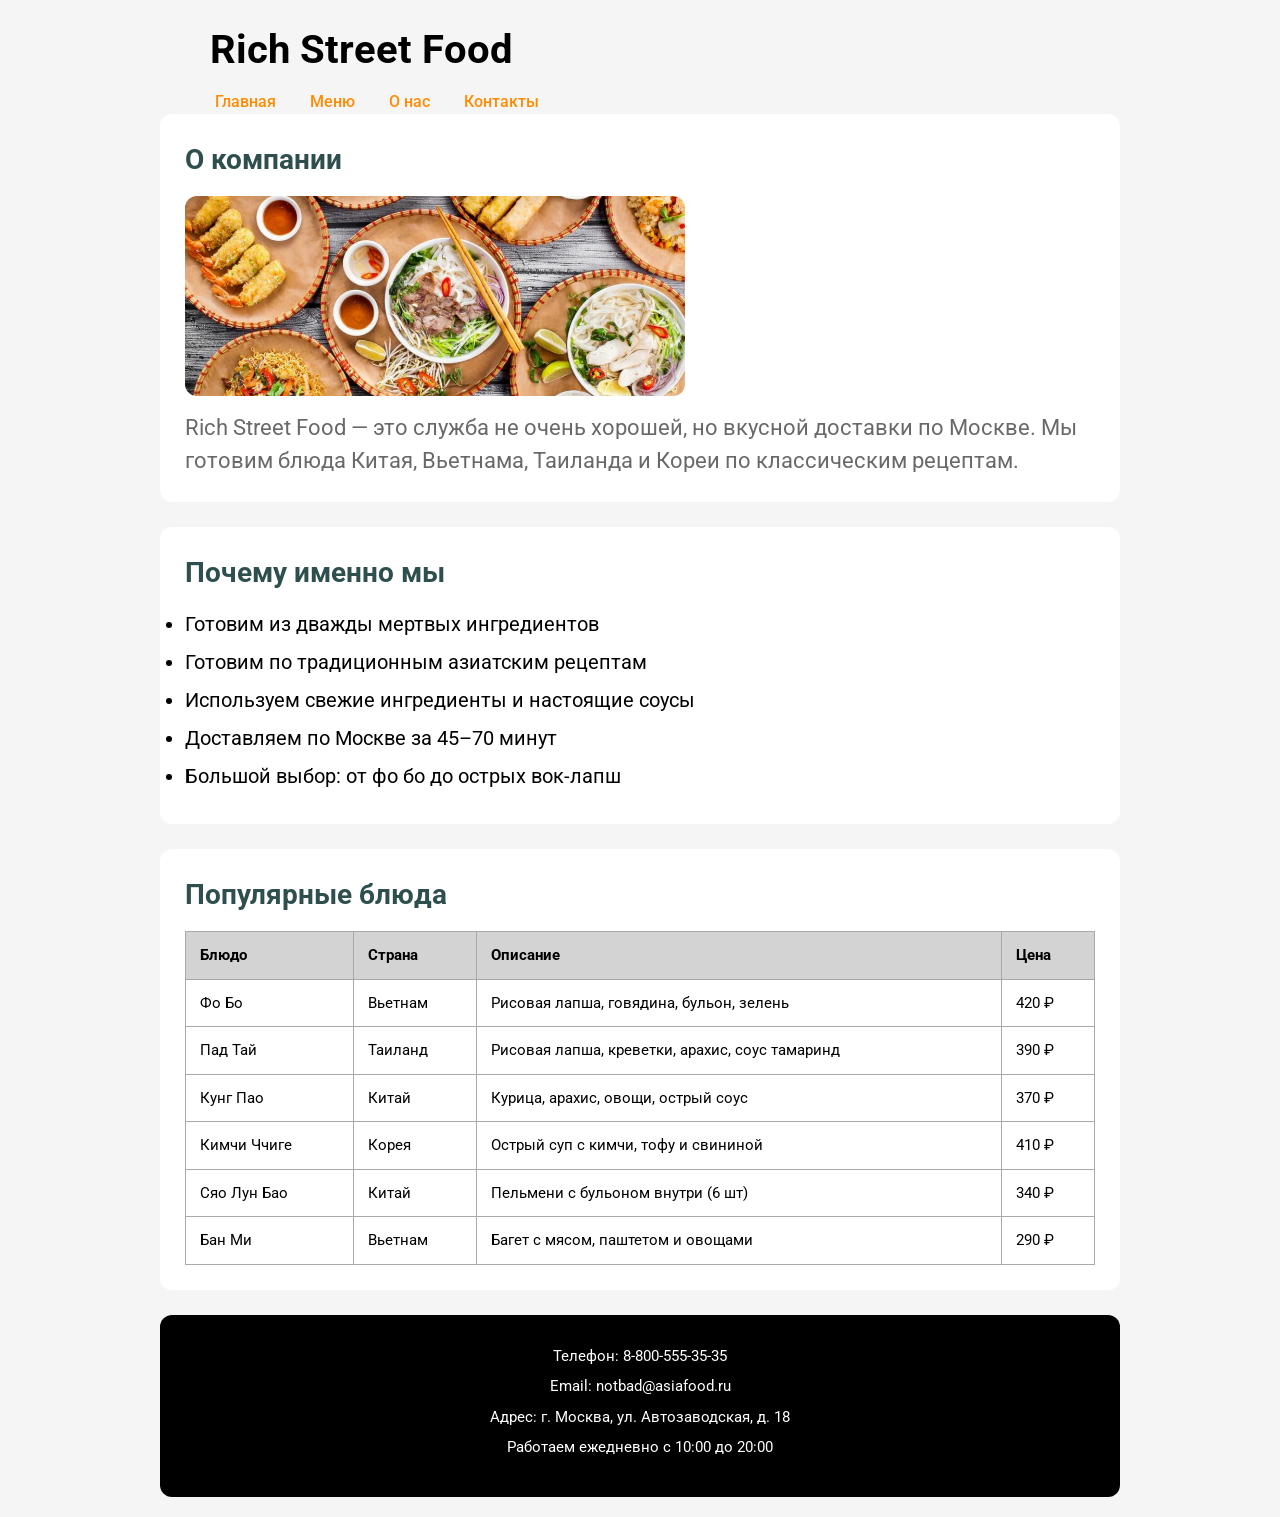
==== index.html @ fc6484b2 "1st version site" ====
<!DOCTYPE html>
<html lang="ru">
<head>
    <meta charset="UTF-8">
    <meta name="viewport" content="width=device-width, initial-scale=1.0">
    <title>RichStreetFood_EvdokimovAD</title>
    <link rel="preconnect" href="https://fonts.googleapis.com">
    <link rel="preconnect" href="https://fonts.gstatic.com" crossorigin>
    <link href="https://fonts.googleapis.com/css2?family=Roboto:wght@400;500;700&display=swap" rel="stylesheet">
    <link rel="stylesheet" href="style.css">
</head>
<body>
    <h1>
        Rich Street Food
    </h1>
    <nav>
        <a href="#">Главная</a>
        <a href="#">Меню</a>
        <a href="#">О нас</a>
        <a href="#contacts">Контакты</a>
    </nav>
    <main>
        <section class = "about">
            <h2>О компании</h2>
            <img src="images/obed.jpg" alt="Супер крутой дорогой стритфуд" width="500" >
            <p>
                Rich Street Food — это служба не очень хорошей, но вкусной доставки по Москве.
                Мы готовим блюда Китая, Вьетнама, Таиланда и Кореи по классическим рецептам.
            </p>
        </section>
        <section class = "advantages">
            <h2>Почему именно мы</h2>
            <ul>
                <li>Готовим из дважды мертвых ингредиентов</li>
                <li>Готовим по традиционным азиатским рецептам</li>
                <li>Используем свежие ингредиенты и настоящие соусы</li>
                <li>Доставляем по Москве за 45–70 минут</li>
                <li>Большой выбор: от фо бо до острых вок-лапш</li>

            </ul>
        </section>
        <section class="menu">
            <h2>Популярные блюда</h2>
            <table>
                <thead>
                    <tr>
                        <th>Блюдо</th>
                        <th>Страна</th>
                        <th>Описание</th>
                        <th>Цена</th>
                    </tr>
                </thead>
                <tbody>
                    <tr>
                        <td>Фо Бо</td>
                        <td>Вьетнам</td>
                        <td>Рисовая лапша, говядина, бульон, зелень</td>
                        <td>420 ₽</td>
                    </tr>
                    <tr>
                        <td>Пад Тай</td>
                        <td>Таиланд</td>
                        <td>Рисовая лапша, креветки, арахис, соус тамаринд</td>
                        <td>390 ₽</td>
                    </tr>
                    <tr>
                        <td>Кунг Пао</td>
                        <td>Китай</td>
                        <td>Курица, арахис, овощи, острый соус</td>
                        <td>370 ₽</td>
                    </tr>
                    <tr>
                        <td>Кимчи Ччиге</td>
                        <td>Корея</td>
                        <td>Острый суп с кимчи, тофу и свининой</td>
                        <td>410 ₽</td>
                    </tr>
                    <tr>
                        <td>Сяо Лун Бао</td>
                        <td>Китай</td>
                        <td>Пельмени с бульоном внутри (6 шт)</td>
                        <td>340 ₽</td>
                    </tr>
                    <tr>
                        <td>Бан Ми</td>
                        <td>Вьетнам</td>
                        <td>Багет с мясом, паштетом и овощами</td>
                        <td>290 ₽</td>
                    </tr>
                </tbody>
            </table>
        </section>
    </main>
    <footer id="contacts">
        <p>Телефон: 8-800-555-35-35</p>
        <p>Email: notbad@asiafood.ru</p>
        <p>Адрес: г. Москва, ул. Автозаводская, д. 18</p>
        <p>Работаем ежедневно с 10:00 до 20:00</p>
    </footer>
</body>
</html>
---- style.css ----
* {
    margin: 0;
    padding: 0;
    box-sizing: border-box;
}

body {
    font-family: 'Roboto', sans-serif;
    font-size: 16px;
    color: black;
    line-height: 1.5;
    max-width: 1000px;
    margin: 0 auto;
    padding: 20px;
    background-color: whitesmoke;
}

header {
    background-color: white;
    padding: 25px 20px;
    margin-bottom: 30px;
    text-align: center;
    border-radius: 12px;
}
h1 {
    font-size: 40px;
    margin-left: 50px
}

nav {
    margin-top: 10px;
    margin-left: 40px;
}

nav a {
    text-decoration: none;
    font-family: 'Roboto', sans-serif;
    font-size: 16px;
    color: darkorange;
    margin: 0 15px;
    font-weight: 500;
}

nav a:hover {
    color: orangered;
}

section {
    background-color: white;
    padding: 25px;
    margin-bottom: 25px;
    border-radius: 12px;
}

section h2 {
    font-size: 28px;
    font-weight: 700;
    color: darkslategray;
    margin-bottom: 15px;
}

.about img {
    width: 100%;
    max-width: 500px;
    height: auto;
    display: block;
    margin-bottom: 15px;
    border-radius: 12px;
}

.about p {
    font-size: 22px;
    color: dimgray;
}

.advantages ul {
    margin-left: 30;
}

.advantages li {
    margin-bottom: 8px;
    font-size: 20px;
}

table {
    width: 100%;
    border-collapse: collapse;
    margin-top: 8px;
}

th, td {
    border: 1px solid darkgray;
    padding: 12px 14px;
    text-align: left;
    font-size: 15px;
}

th {
    background-color: lightgray;
    font-weight: 700;
}

footer {
    background-color: black;
    color: white;
    padding: 30px 20px;
    margin-top: 20px;
    border-radius: 12px;
    text-align: center;
}

footer p {
    margin-bottom: 8px;
    font-size: 15px;
}

footer a {
    text-decoration: none;
    font-family: 'Roboto', sans-serif;
    font-size: 15px;
    color: orange;
}

footer a:hover {
    color: white;
}
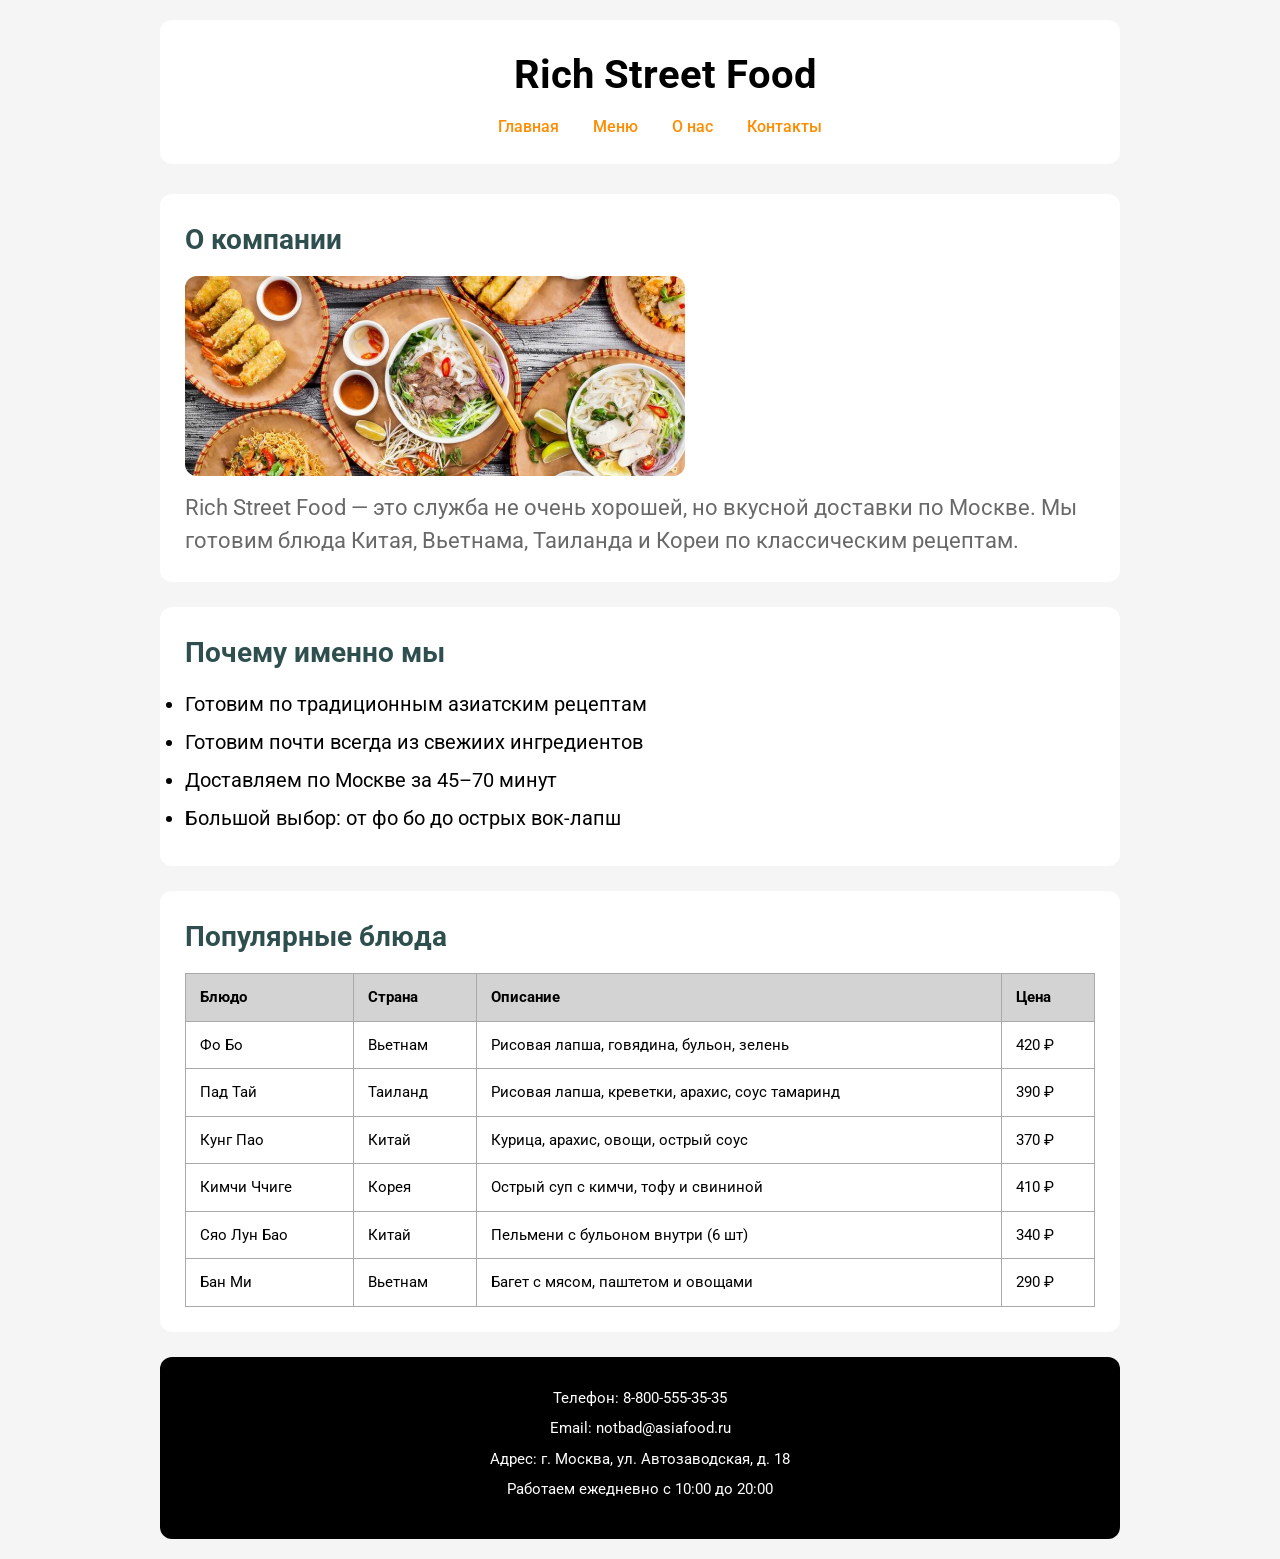
==== commit 9bdc8f91: "криво, но пока без css" ====
--- a/index.html
+++ b/index.html
@@ -10,15 +10,17 @@
     <link rel="stylesheet" href="style.css">
 </head>
 <body>
-    <h1>
-        Rich Street Food
-    </h1>
-    <nav>
-        <a href="#">Главная</a>
-        <a href="#">Меню</a>
-        <a href="#">О нас</a>
-        <a href="#contacts">Контакты</a>
-    </nav>
+    <header>
+        <h1>
+            Rich Street Food
+        </h1>
+        <nav>
+            <a href="index.html">Главная</a>
+            <a href="menu.html">Меню</a>
+            <a href="#">О нас</a>
+            <a href="#contacts">Контакты</a>
+        </nav>
+    </header>
     <main>
         <section class = "about">
             <h2>О компании</h2>
@@ -31,9 +33,8 @@
         <section class = "advantages">
             <h2>Почему именно мы</h2>
             <ul>
-                <li>Готовим из дважды мертвых ингредиентов</li>
                 <li>Готовим по традиционным азиатским рецептам</li>
-                <li>Используем свежие ингредиенты и настоящие соусы</li>
+                <li>Готовим почти всегда из свежиих ингредиентов</li>
                 <li>Доставляем по Москве за 45–70 минут</li>
                 <li>Большой выбор: от фо бо до острых вок-лапш</li>
 
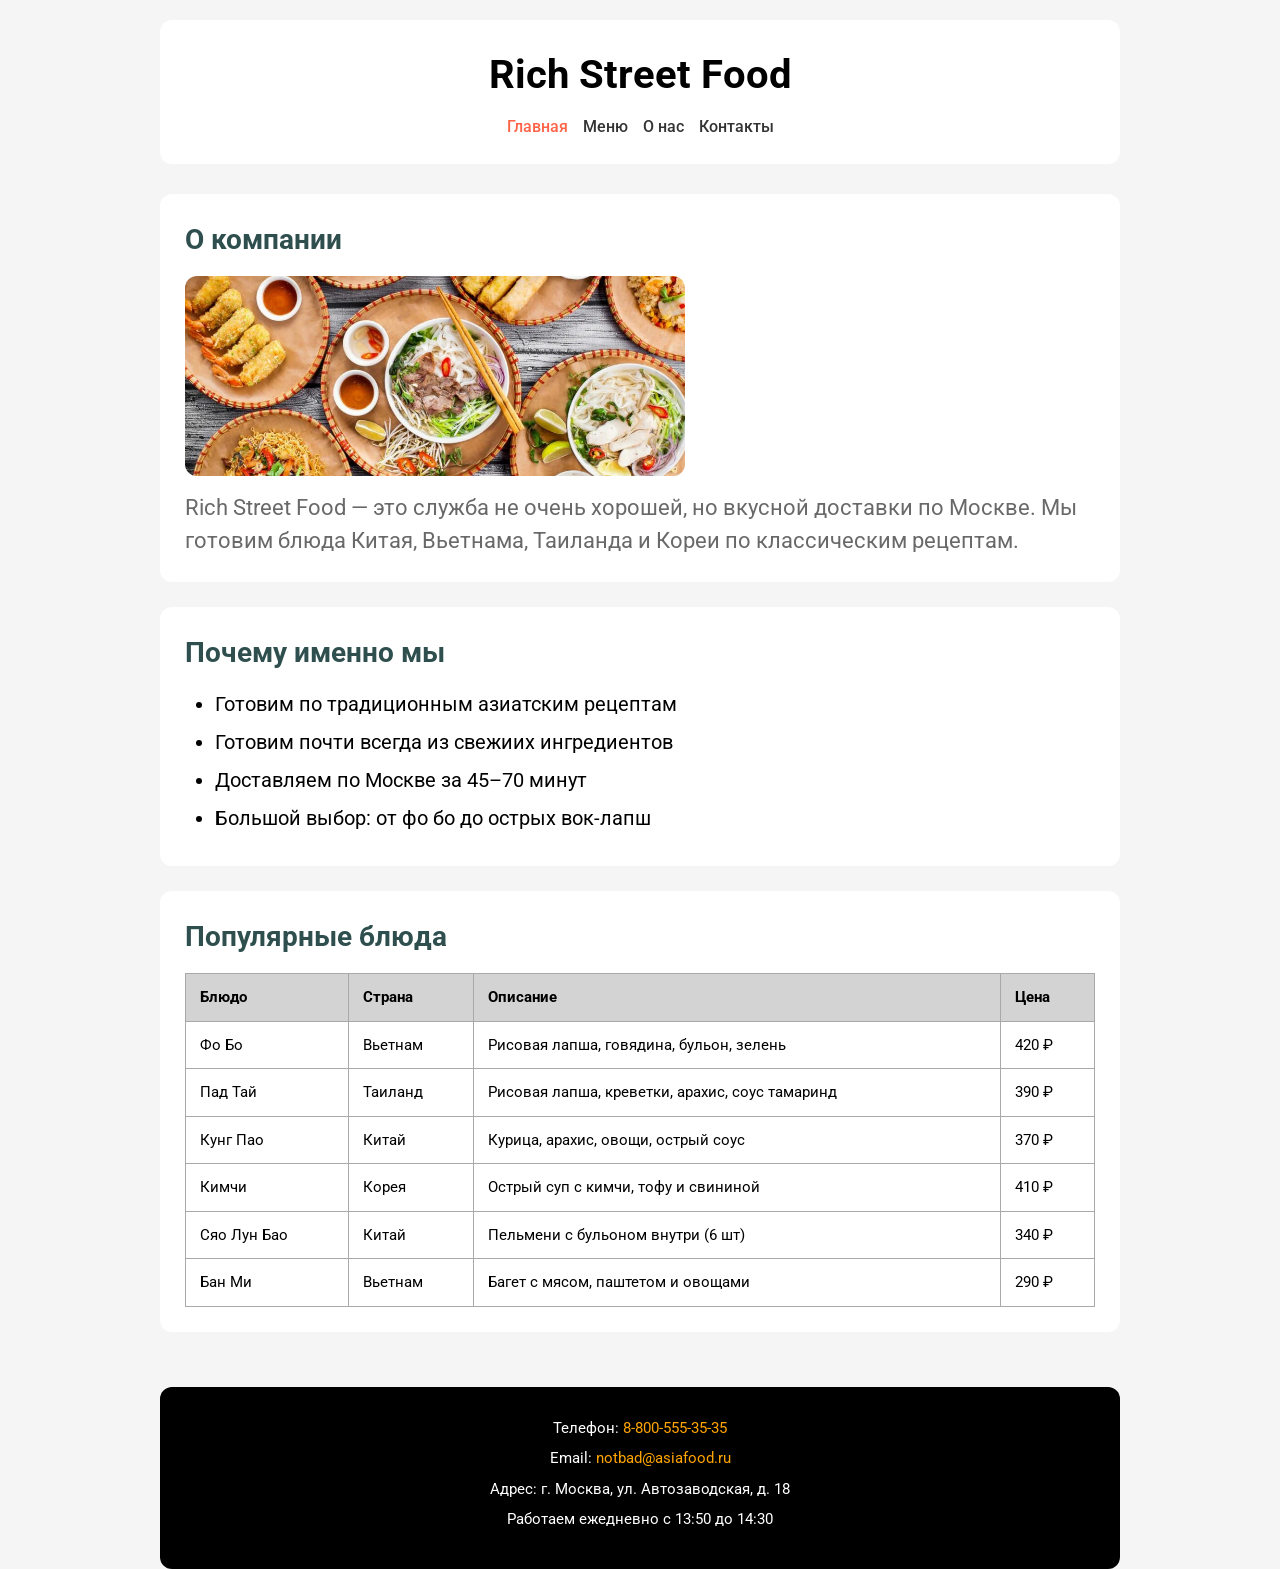
==== commit d9e31f6c: "v2 версия с css" ====
--- a/index.html
+++ b/index.html
@@ -10,19 +10,20 @@
     <link rel="stylesheet" href="style.css">
 </head>
 <body>
+    <div class="wrapper">
     <header>
         <h1>
             Rich Street Food
         </h1>
         <nav>
-            <a href="index.html">Главная</a>
+            <a href="index.html" id="active">Главная</a>
             <a href="menu.html">Меню</a>
-            <a href="#">О нас</a>
+            <a href="#about">О нас</a>
             <a href="#contacts">Контакты</a>
         </nav>
     </header>
     <main>
-        <section class = "about">
+        <section class="about" id="about">
             <h2>О компании</h2>
             <img src="images/obed.jpg" alt="Супер крутой дорогой стритфуд" width="500" >
             <p>
@@ -71,7 +72,7 @@
                         <td>370 ₽</td>
                     </tr>
                     <tr>
-                        <td>Кимчи Ччиге</td>
+                        <td>Кимчи</td>
                         <td>Корея</td>
                         <td>Острый суп с кимчи, тофу и свининой</td>
                         <td>410 ₽</td>
@@ -93,10 +94,11 @@
         </section>
     </main>
     <footer id="contacts">
-        <p>Телефон: 8-800-555-35-35</p>
-        <p>Email: notbad@asiafood.ru</p>
+        <p>Телефон: <a href="tel:+78005553535">8-800-555-35-35</a></p>
+        <p>Email: <a href="mailto:notbad@asiafood.ru">notbad@asiafood.ru</a></p>
         <p>Адрес: г. Москва, ул. Автозаводская, д. 18</p>
-        <p>Работаем ежедневно с 10:00 до 20:00</p>
+        <p>Работаем ежедневно с 13:50 до 14:30</p>
     </footer>
+    </div>
 </body>
 </html>
--- a/style.css
+++ b/style.css
@@ -2,6 +2,10 @@
     margin: 0;
     padding: 0;
     box-sizing: border-box;
+}
+
+html, body {
+    height: 100%;
 }
 
 body {
@@ -15,6 +19,12 @@
     background-color: whitesmoke;
 }
 
+.wrapper {
+    min-height: 100%;
+    display: flex;
+    flex-direction: column;
+}
+
 header {
     background-color: white;
     padding: 25px 20px;
@@ -24,25 +34,36 @@
 }
 h1 {
     font-size: 40px;
-    margin-left: 50px
 }
 
 nav {
+    display: flex;
+    justify-content: center;
+    gap: 15px;
+    flex-wrap: wrap;
     margin-top: 10px;
-    margin-left: 40px;
 }
 
 nav a {
     text-decoration: none;
     font-family: 'Roboto', sans-serif;
     font-size: 16px;
-    color: darkorange;
-    margin: 0 15px;
+    color: #333;
     font-weight: 500;
 }
 
 nav a:hover {
-    color: orangered;
+    color: tomato;
+}
+
+#active {
+    color: tomato;
+}
+
+main {
+    flex: 1 0 auto;
+    padding: 0;
+    margin-bottom: 10px;
 }
 
 section {
@@ -74,7 +95,7 @@
 }
 
 .advantages ul {
-    margin-left: 30;
+    margin-left: 30px;
 }
 
 .advantages li {
@@ -123,4 +144,45 @@
 
 footer a:hover {
     color: white;
+}
+
+/* Медиа-запросы (главная страница) */
+@media (max-width: 800px) {
+    .about img {
+        width: 500px;
+    }
+
+    nav {
+        justify-content: space-between;
+    }
+}
+
+@media (max-width: 600px) {
+    h1 {
+        text-align: center;
+    }
+
+    nav {
+        flex-direction: column;
+        align-items: center;
+    }
+
+    nav a {
+        font-size: 20px;
+    }
+
+    .about img {
+        width: 100%;
+        max-width: none;
+    }
+
+    table, th, td {
+        font-size: 13px;
+    }
+}
+
+@media (max-width: 400px) {
+    table, th, td {
+        font-size: 11px;
+    }
 }
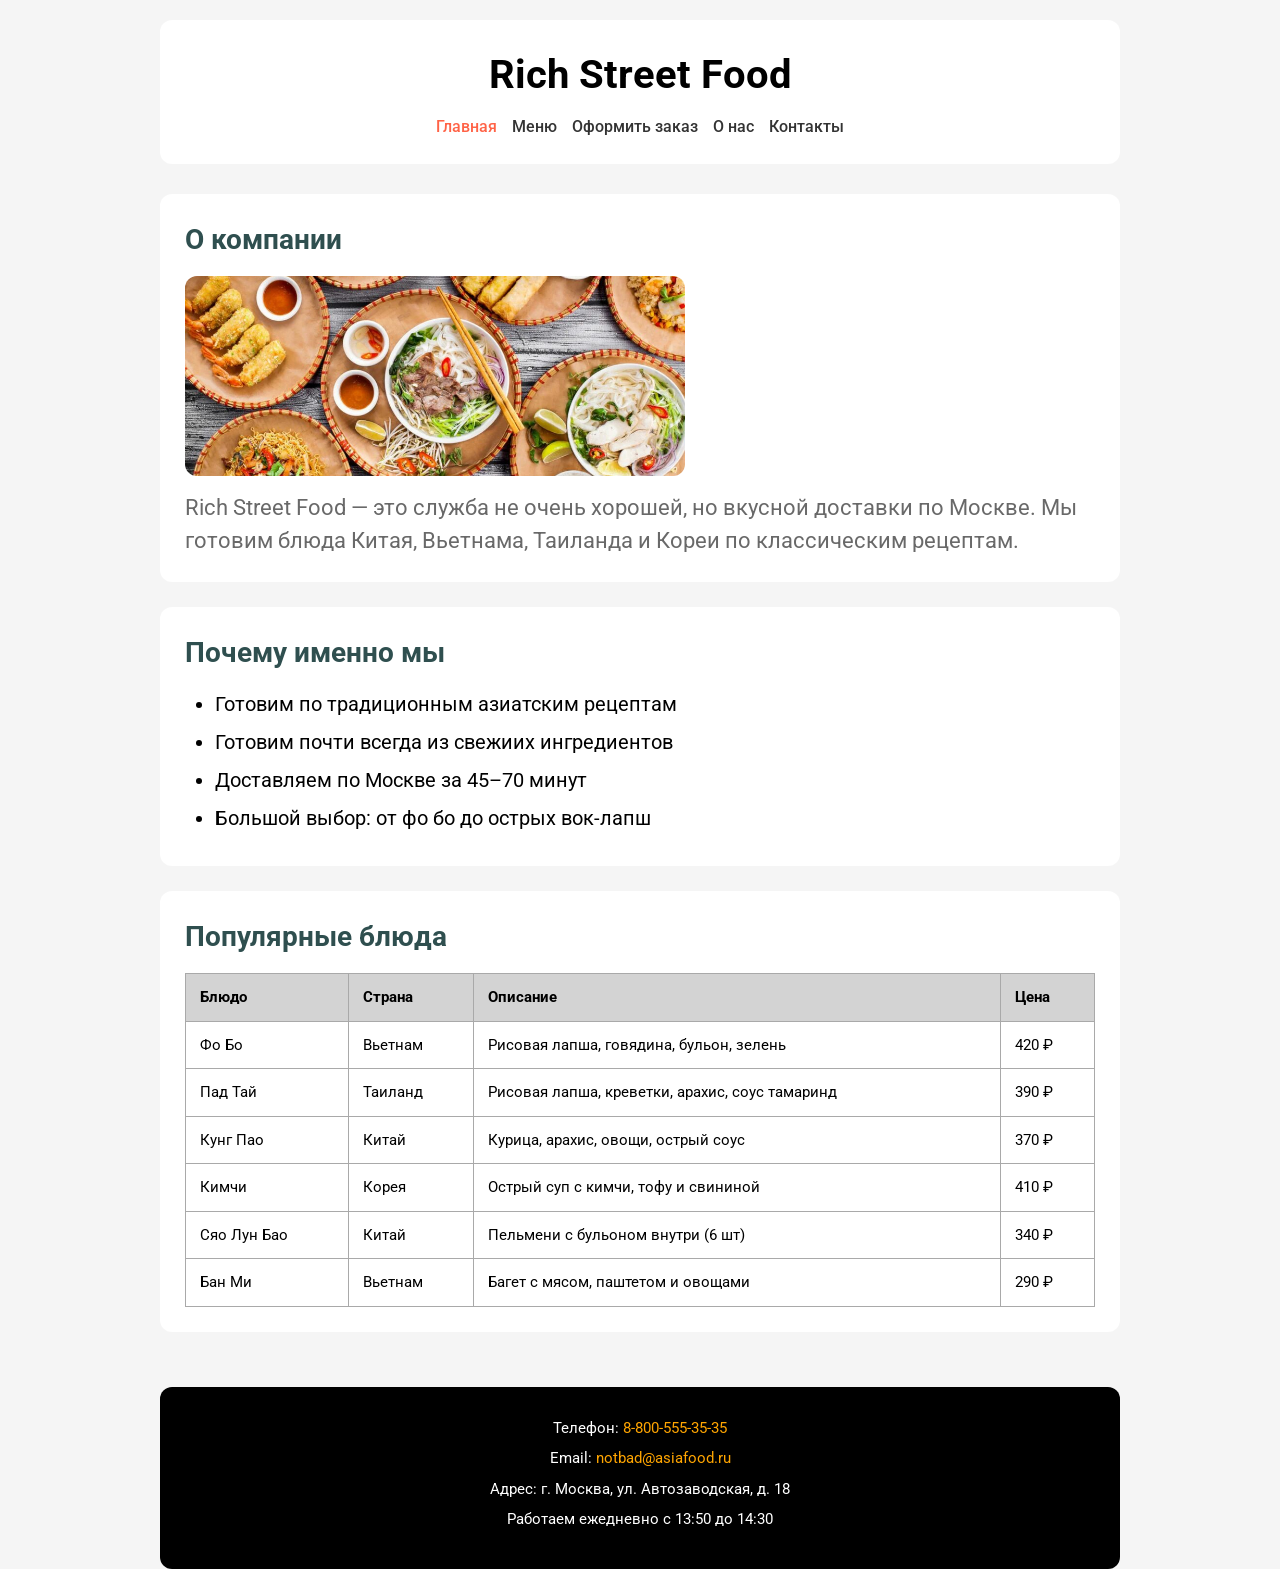
==== commit 9d37395b: "До лр8" ====
--- a/index.html
+++ b/index.html
@@ -7,7 +7,7 @@
     <link rel="preconnect" href="https://fonts.googleapis.com">
     <link rel="preconnect" href="https://fonts.gstatic.com" crossorigin>
     <link href="https://fonts.googleapis.com/css2?family=Roboto:wght@400;500;700&display=swap" rel="stylesheet">
-    <link rel="stylesheet" href="style.css">
+    <link rel="stylesheet" href="styles/style.css">
 </head>
 <body>
     <div class="wrapper">
@@ -18,6 +18,7 @@
         <nav>
             <a href="index.html" id="active">Главная</a>
             <a href="menu.html">Меню</a>
+            <a href="order.html">Оформить заказ</a>
             <a href="#about">О нас</a>
             <a href="#contacts">Контакты</a>
         </nav>
@@ -93,6 +94,7 @@
             </table>
         </section>
     </main>
+    
     <footer id="contacts">
         <p>Телефон: <a href="tel:+78005553535">8-800-555-35-35</a></p>
         <p>Email: <a href="mailto:notbad@asiafood.ru">notbad@asiafood.ru</a></p>
--- a/styles/style.css
+++ b/styles/style.css
@@ -0,0 +1,193 @@
+* {
+    margin: 0;
+    padding: 0;
+    box-sizing: border-box;
+}
+
+html, body {
+    height: 100%;
+}
+
+body {
+    font-family: 'Roboto', sans-serif;
+    font-size: 16px;
+    color: black;
+    line-height: 1.5;
+    max-width: 1000px;
+    margin: 0 auto;
+    padding: 20px;
+    background-color: whitesmoke;
+}
+
+.wrapper {
+    min-height: 100%;
+    display: flex;
+    flex-direction: column;
+}
+
+header {
+    background-color: white;
+    padding: 25px 20px;
+    margin-bottom: 30px;
+    text-align: center;
+    border-radius: 12px;
+}
+h1 {
+    font-size: 40px;
+}
+
+nav {
+    display: flex;
+    justify-content: center;
+    gap: 15px;
+    flex-wrap: wrap;
+    margin-top: 10px;
+}
+
+nav a {
+    text-decoration: none;
+    font-family: 'Roboto', sans-serif;
+    font-size: 16px;
+    color: #333;
+    font-weight: 500;
+}
+
+nav a:hover {
+    color: tomato;
+}
+
+#active {
+    color: tomato;
+}
+
+main {
+    flex: 1 0 auto;
+    padding: 0;
+    margin-bottom: 10px;
+}
+
+section {
+    background-color: white;
+    padding: 25px;
+    margin-bottom: 25px;
+    border-radius: 12px;
+}
+
+section h2 {
+    font-size: 28px;
+    font-weight: 700;
+    color: darkslategray;
+    margin-bottom: 15px;
+}
+
+.about img {
+    width: 100%;
+    max-width: 500px;
+    height: auto;
+    display: block;
+    margin-bottom: 15px;
+    border-radius: 12px;
+}
+
+.about p {
+    font-size: 22px;
+    color: dimgray;
+}
+
+.advantages ul {
+    margin-left: 30px;
+}
+
+.advantages li {
+    margin-bottom: 8px;
+    font-size: 20px;
+}
+
+table {
+    width: 100%;
+    border-collapse: collapse;
+    margin-top: 8px;
+}
+
+th, td {
+    border: 1px solid darkgray;
+    padding: 12px 14px;
+    text-align: left;
+    font-size: 15px;
+}
+
+th {
+    background-color: lightgray;
+    font-weight: 700;
+}
+
+footer {
+    background-color: black;
+    color: white;
+    padding: 30px 20px;
+    margin-top: 20px;
+    border-radius: 12px;
+    text-align: center;
+}
+
+footer p {
+    margin-bottom: 8px;
+    font-size: 15px;
+}
+
+footer a {
+    text-decoration: none;
+    font-family: 'Roboto', sans-serif;
+    font-size: 15px;
+    color: orange;
+}
+
+footer a:hover {
+    color: white;
+}
+
+/* Медиа-запросы (главная страница) */
+@media (max-width: 800px) {
+    .about img {
+        width: 500px;
+    }
+
+    nav {
+        justify-content: space-between;
+    }
+}
+
+@media (max-width: 600px) {
+    h1 {
+        text-align: center;
+    }
+
+    nav {
+        flex-direction: column;
+        align-items: center;
+    }
+
+    nav a {
+        font-size: 20px;
+    }
+
+    .about img {
+        width: 100%;
+        max-width: none;
+    }
+
+    table, th, td {
+        font-size: 13px;
+    }
+}
+
+@media (max-width: 400px) {
+    table, th, td {
+        font-size: 11px;
+    }
+}
+
+/* лаба 8: скрытые элементы не должны перебиваться другими display */
+[hidden] {
+    display: none !important;
+}
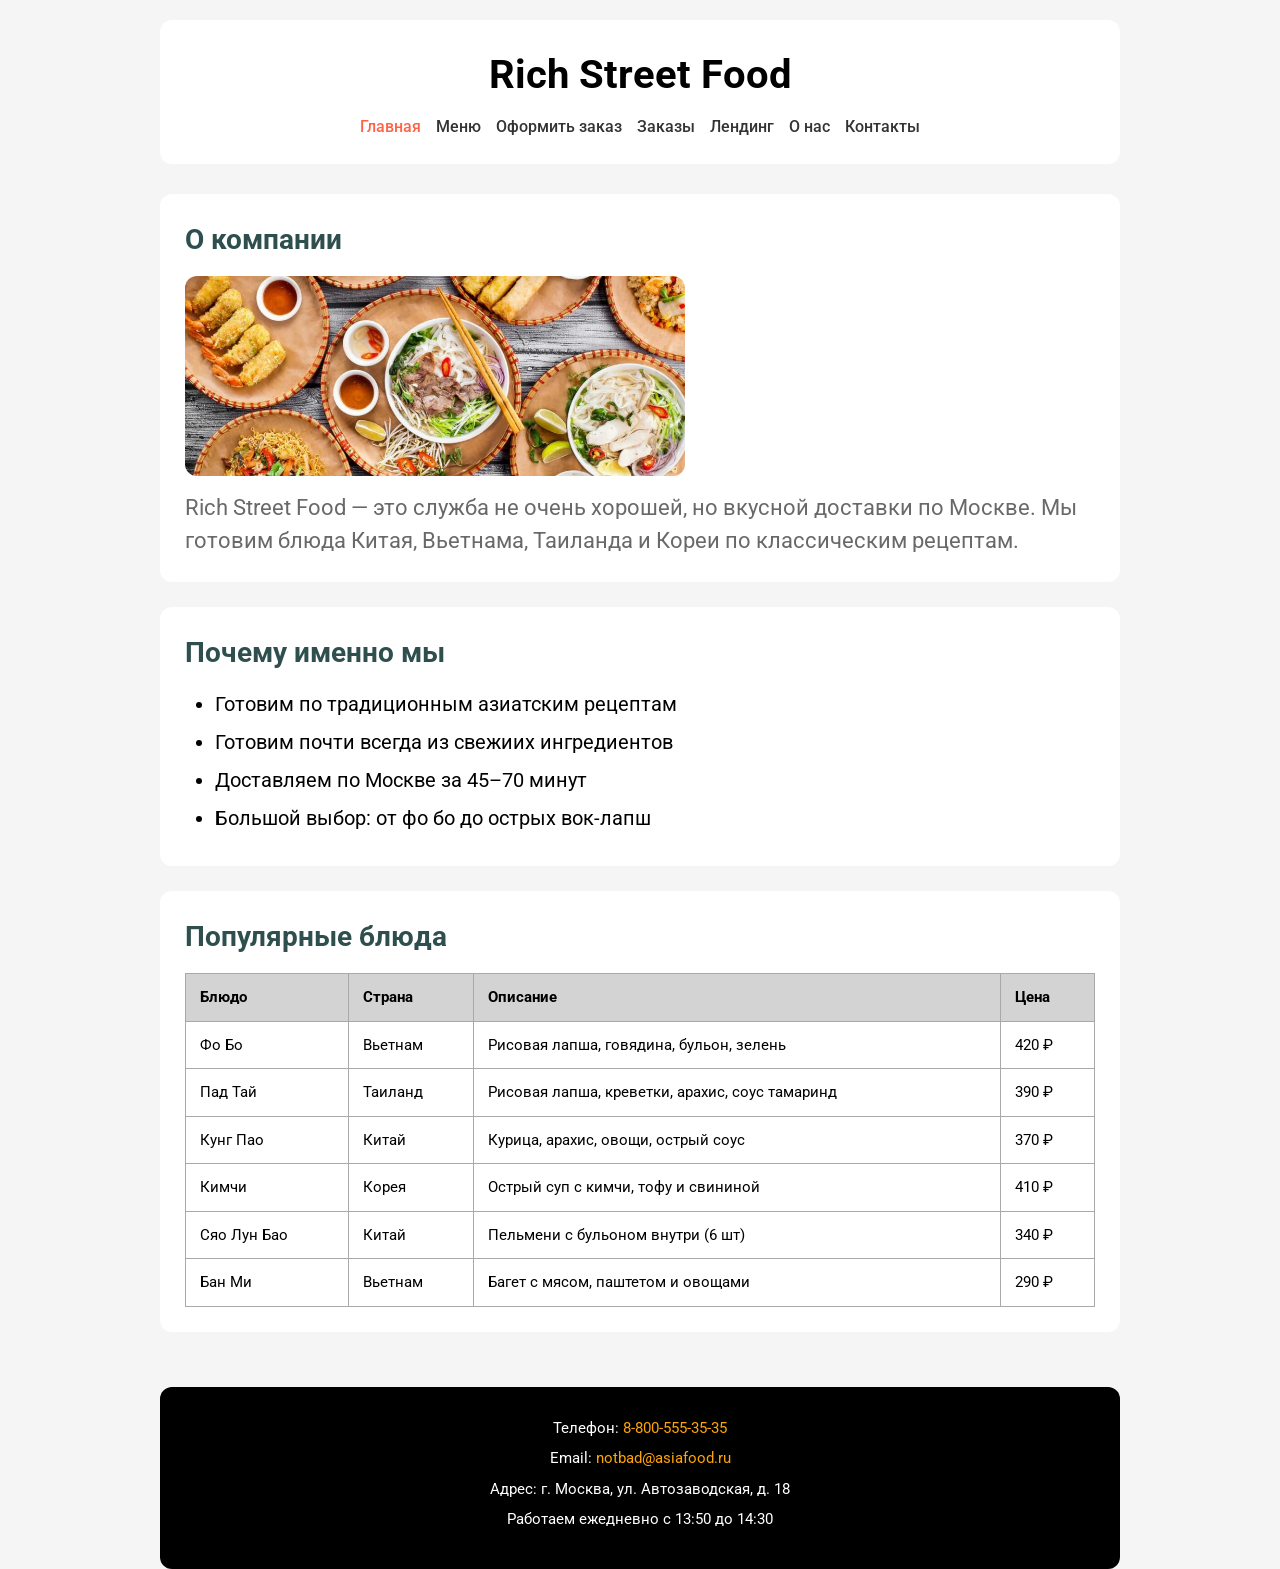
==== commit be041b4a: "до конечки" ====
--- a/index.html
+++ b/index.html
@@ -19,6 +19,8 @@
             <a href="index.html" id="active">Главная</a>
             <a href="menu.html">Меню</a>
             <a href="order.html">Оформить заказ</a>
+            <a href="orders.html">Заказы</a>
+            <a href="landing/index.html">Лендинг</a>
             <a href="#about">О нас</a>
             <a href="#contacts">Контакты</a>
         </nav>
